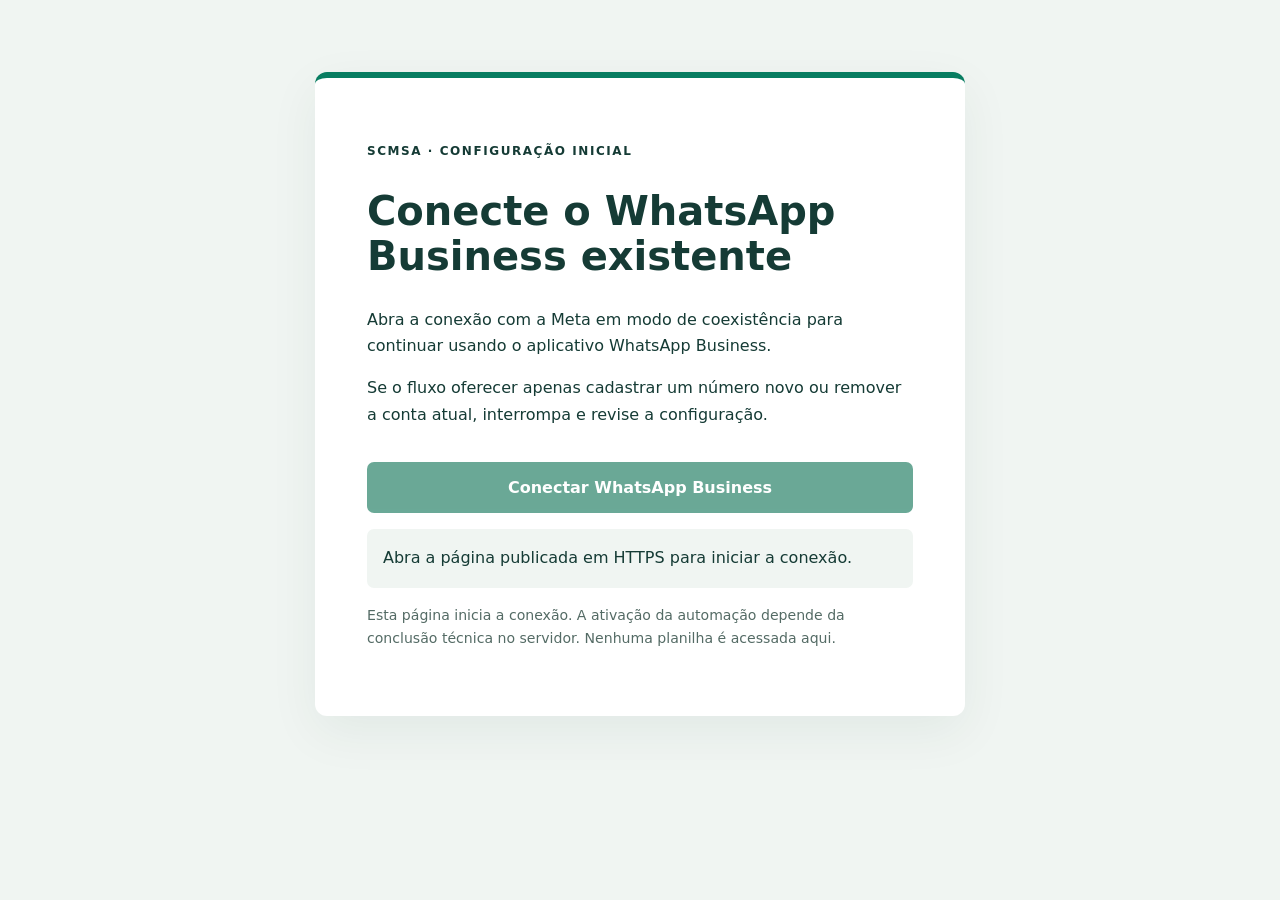
==== index.html @ aa2de74c "Add static Meta coexistence signup page" ====
<!doctype html>
<html lang="pt-BR">
<head>
  <meta charset="utf-8">
  <meta name="viewport" content="width=device-width, initial-scale=1">
  <meta name="referrer" content="no-referrer">
  <meta name="robots" content="noindex,nofollow">
  <title>SCMSA · Conectar WhatsApp</title>
  <link rel="stylesheet" href="style.css">
  <script src="signup.js" defer></script>
</head>
<body>
  <main>
    <p class="eyebrow">SCMSA · CONFIGURAÇÃO INICIAL</p>
    <h1>Conecte o WhatsApp Business existente</h1>
    <p>Abra a conexão com a Meta em modo de coexistência para continuar usando o aplicativo WhatsApp Business.</p>
    <p>Se o fluxo oferecer apenas cadastrar um número novo ou remover a conta atual, interrompa e revise a configuração.</p>
    <button id="connect" disabled>Carregando conexão…</button>
    <p id="status" role="status" aria-live="polite">Aguardando a Meta.</p>
    <p class="note">Esta página inicia a conexão. A ativação da automação depende da conclusão técnica no servidor. Nenhuma planilha é acessada aqui.</p>
  </main>
</body>
</html>
---- style.css ----
:root { color-scheme: light; font-family: system-ui, sans-serif; color: #153b35; background: #f0f5f2; }
* { box-sizing: border-box; }
body { margin: 0; padding: 8vh 20px; }
main { max-width: 650px; margin: auto; padding: clamp(24px, 6vw, 52px); background: white; border-top: 6px solid #087d61; border-radius: 12px; box-shadow: 0 16px 50px #153b3510; }
.eyebrow { font-size: .75rem; letter-spacing: .13em; font-weight: 750; }
h1 { font-size: clamp(1.8rem, 5vw, 2.5rem); line-height: 1.14; }
p { line-height: 1.65; }
button { border: 0; border-radius: 7px; padding: 16px 22px; background: #087052; color: white; font: inherit; font-weight: 650; cursor: pointer; width: 100%; margin-top: 18px; }
button:disabled { opacity: .6; cursor: default; }
button:focus-visible { outline: 3px solid #c28b22; outline-offset: 4px; }
#status { padding: 16px; background: #f0f5f2; border-radius: 7px; }
.note { color: #546b65; font-size: .88rem; }
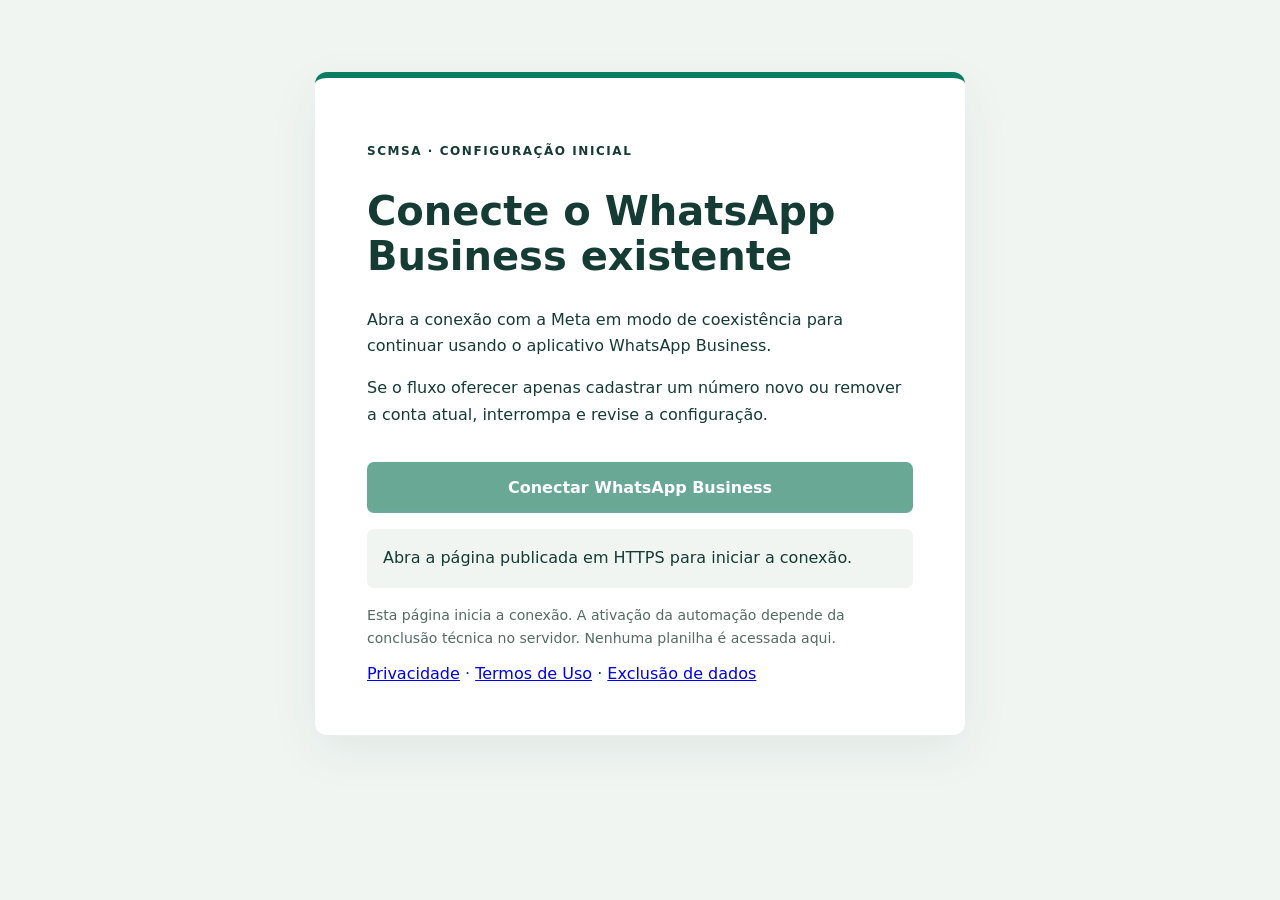
==== commit 24fdba7e: "Publish MVP privacy terms and deletion preparation pages" ====
--- a/index.html
+++ b/index.html
@@ -18,6 +18,7 @@
     <button id="connect" disabled>Carregando conexão…</button>
     <p id="status" role="status" aria-live="polite">Aguardando a Meta.</p>
     <p class="note">Esta página inicia a conexão. A ativação da automação depende da conclusão técnica no servidor. Nenhuma planilha é acessada aqui.</p>
+    <nav aria-label="Informações do MVP"><a href="privacy.html">Privacidade</a> · <a href="terms.html">Termos de Uso</a> · <a href="data-deletion.html">Exclusão de dados</a></nav>
   </main>
 </body>
 </html>
